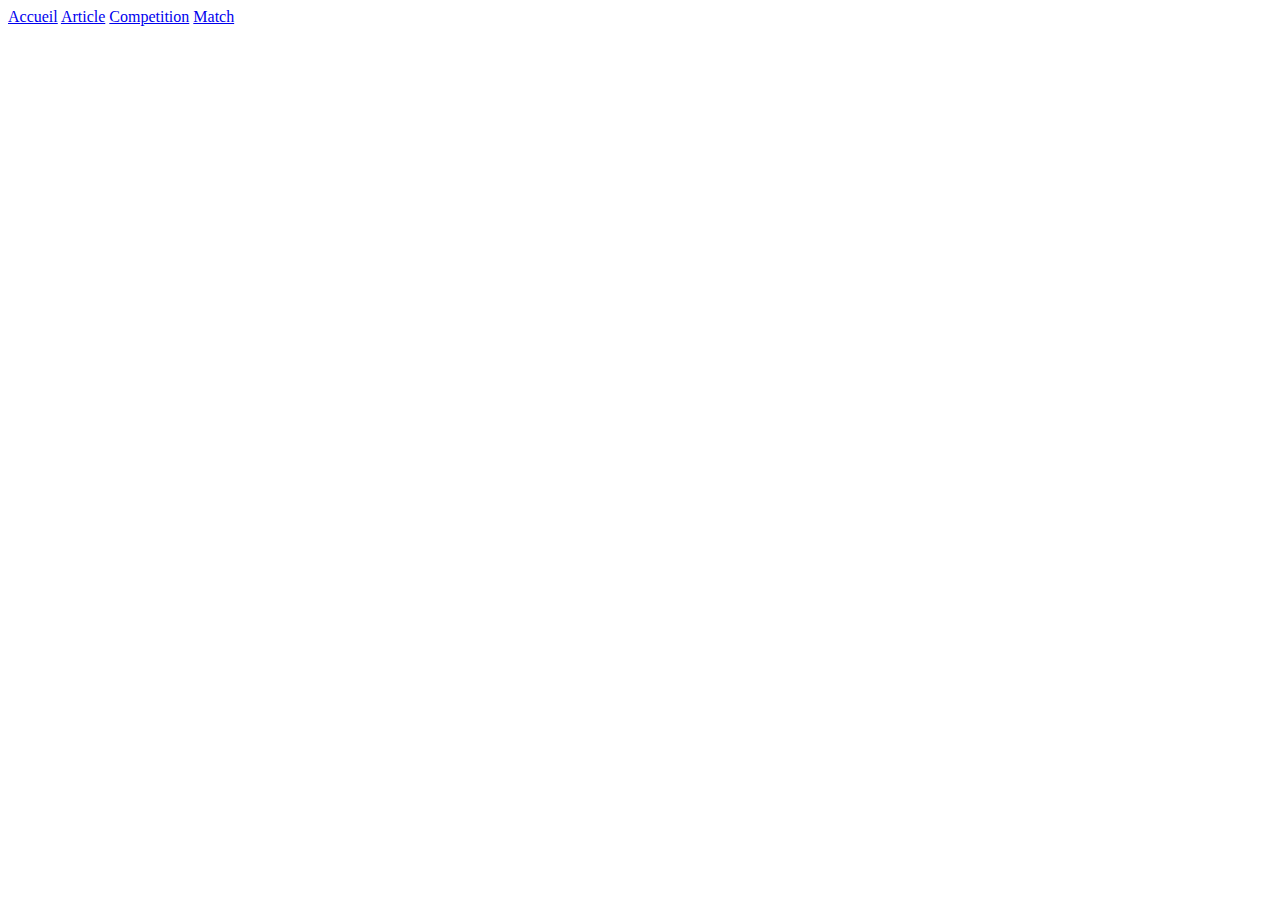
==== html/article.html @ 16e9820a "update" ====
<!DOCTYPE html>
<html lang="en">
<head>
    <meta charset="UTF-8">
    <meta http-equiv="X-UA-Compatible" content="IE=edge">
    <meta name="viewport" content="width=device-width, initial-scale=1.0">
    <title>Sport - Article</title>
    <link rel="stylesheet" href="./css/style.css">
</head>
<body>

    <div class="topnav">
        <a class="active" href="mini_projet/index.html">Accueil</a>
        <a href="article.html">Article</a>
        <a href="Competition.html">Competition</a>
        <a href="match.html">Match</a>
      </div>

   
</body>
</html>
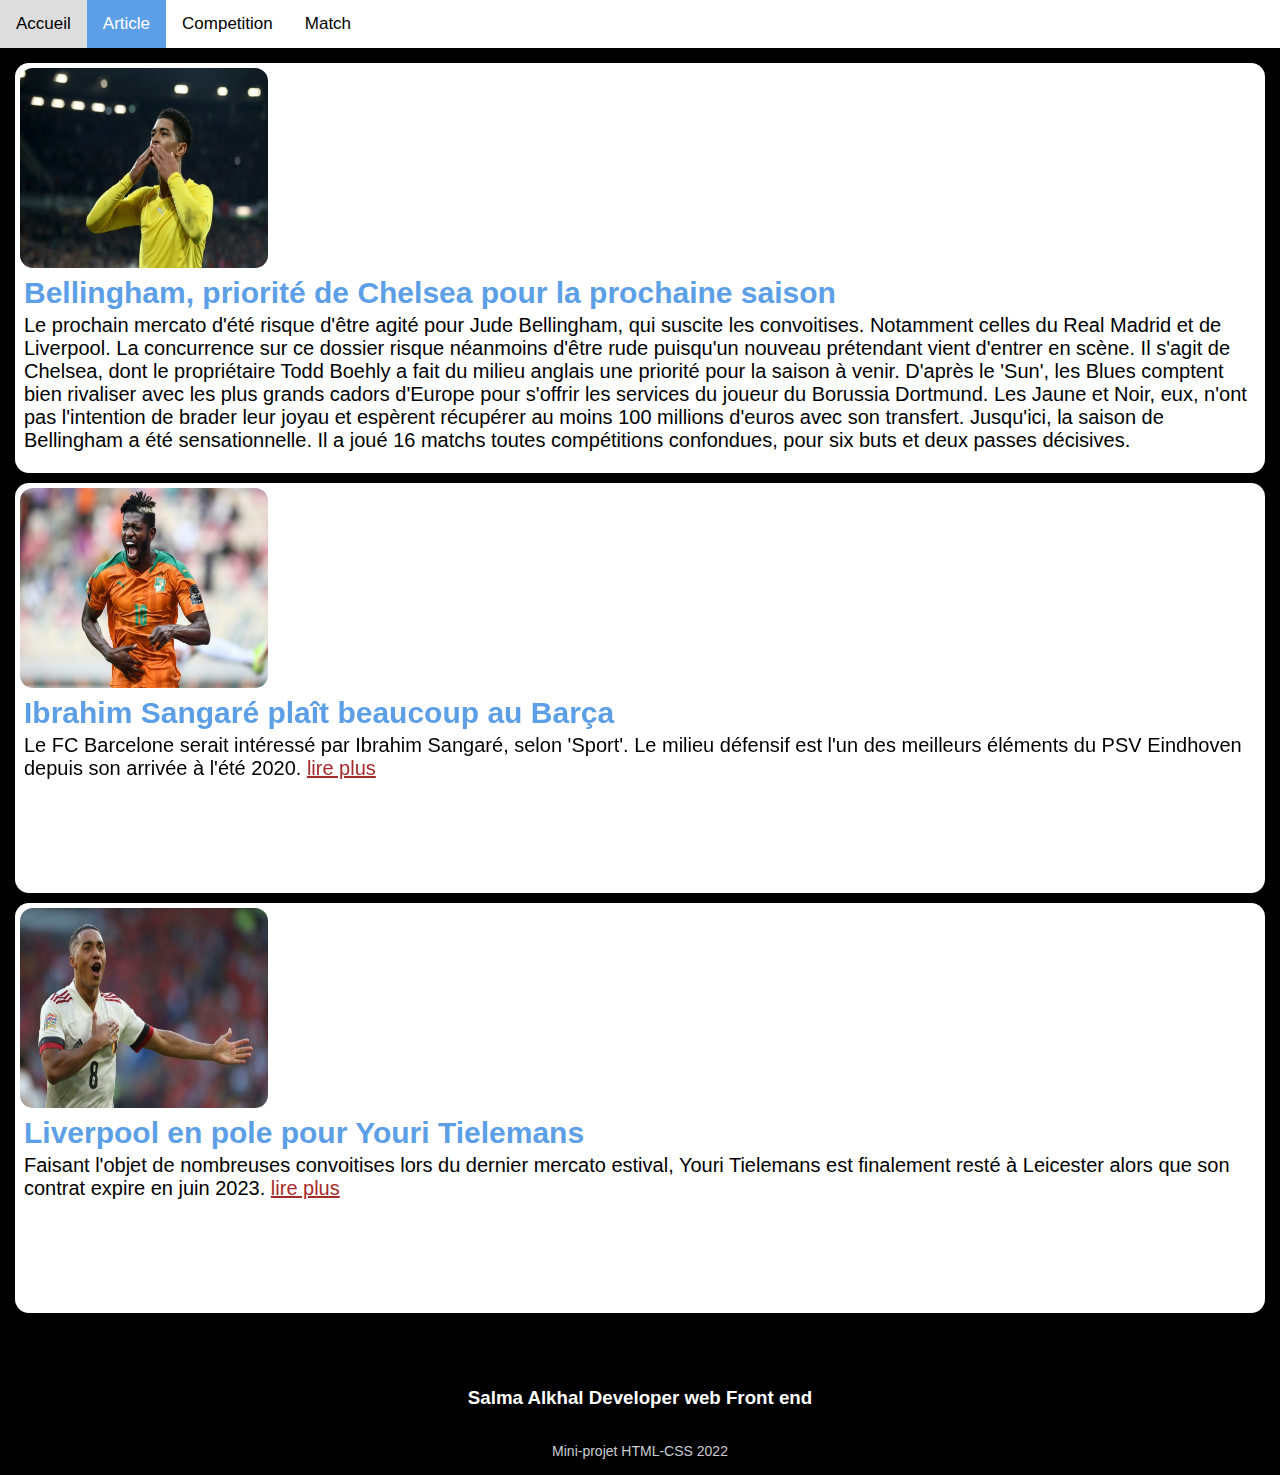
==== commit ad72852e: "update" ====
--- a/html/article.html
+++ b/html/article.html
@@ -1,21 +1,89 @@
 <!DOCTYPE html>
-<html lang="en">
+<html>
 <head>
     <meta charset="UTF-8">
     <meta http-equiv="X-UA-Compatible" content="IE=edge">
     <meta name="viewport" content="width=device-width, initial-scale=1.0">
-    <title>Sport - Article</title>
-    <link rel="stylesheet" href="./css/style.css">
+    <title>Sport Soccer - Article </title>
+    <link rel="stylesheet" href="/css/style.css">
 </head>
+
 <body>
 
-    <div class="topnav">
-        <a class="active" href="mini_projet/index.html">Accueil</a>
-        <a href="article.html">Article</a>
-        <a href="Competition.html">Competition</a>
-        <a href="match.html">Match</a>
+
+
+    <div class="sommaire">
+        <a  href="/index.html">Accueil</a>
+        <a class="active" href="article.html">Article</a>
+        <a href="./Competition.html">Competition</a>
+        <a href="./match.html">Match</a>
       </div>
 
    
+      <div>
+
+        <article class="all">
+          <article class="arti">
+            <img src="/images/afp_en_400b41ae612689c6c3e9a05229aa6eb3c3871b05.jpeg" alt="">
+
+            <h2>Bellingham, priorité de Chelsea pour la prochaine saison
+            </h2>
+            
+<p>Le prochain mercato d'été risque d'être agité pour Jude Bellingham, qui suscite les convoitises. Notamment celles du Real Madrid et de Liverpool. 
+
+    La concurrence sur ce dossier risque néanmoins d'être rude puisqu'un nouveau prétendant vient d'entrer en scène. Il s'agit de Chelsea, dont le propriétaire Todd Boehly a fait du milieu anglais une priorité pour la saison à venir.
+    
+    D'après le 'Sun', les Blues comptent bien rivaliser avec les plus grands cadors d'Europe pour s'offrir les services du joueur du Borussia Dortmund. 
+    
+    Les Jaune et Noir, eux, n'ont pas l'intention de brader leur joyau et espèrent récupérer au moins 100 millions d'euros avec son transfert. 
+    
+    Jusqu'ici, la saison de Bellingham a été sensationnelle. Il a joué 16 matchs toutes compétitions confondues, pour six buts et deux passes décisives. </p>          
+
+
+
+    <iframe width="560" height="315" src="https://www.youtube.com/embed/xLcCl6NDRa4" title="YouTube video player" frameborder="0" allow="accelerometer; autoplay; clipboard-write; encrypted-media; gyroscope; picture-in-picture" allowfullscreen></iframe>
+</article>
+    
+
+        
+          <article class="arti">
+            <img src="/images/afp_en_dfed03a7817268e8c8b0b0692df181a81c5050fa.jpeg" alt="">
+            <h2>Ibrahim Sangaré plaît beaucoup au Barça
+            </h2>
+            <p>Le FC Barcelone serait intéressé par Ibrahim Sangaré, selon 'Sport'. Le milieu défensif est l'un des meilleurs éléments du PSV Eindhoven depuis son arrivée à l'été 2020. <a href="./html/article.html">lire plus</a>
+            </p>
+          </article>
+        
+
+        
+          <article class="arti">
+            <img src="/images/afp_fr_e500e65badefec7e64fc685150d469132f058f59.jpeg" alt="">
+            <h2>Liverpool en pole pour Youri Tielemans
+            </h2>
+            <p>Faisant l'objet de nombreuses convoitises lors du dernier mercato estival, Youri Tielemans est finalement resté à Leicester alors que son contrat expire en juin 2023. <a href="./html/article.html">lire plus</a>
+
+            </p>
+          </article>
+        </article>
+    
+      </div>
+    
+
+      
+
+      <div>
+        <footer id="footer">
+            <h3>Salma Alkhal Developer web Front end</h3>
+           
+            <div class="footer-content">
+
+                <p>Mini-projet HTML-CSS 2022</p>
+
+                    <img src="/images/Université_Mohammed_V_de_Rabat.png" alt="">
+
+            </div>
+
+        </footer>
+      </div>
 </body>
 </html>--- a/css/style.css
+++ b/css/style.css
@@ -0,0 +1,187 @@
+body {
+    margin: 0;
+    font-family: Verdana, Geneva, Tahoma, sans-serif;
+    background-color:#000000;
+
+  }
+  
+
+  /* Nav bar ou bien sommaire */
+
+  .sommaire{
+    overflow: hidden;
+    background-color: rgb(255, 255, 255);
+  }
+  
+  .sommaire a {
+    float: left;
+    color: #000000;
+    text-align: center;
+    padding: 14px 16px;
+    text-decoration: none;
+    font-size: 17px;
+
+  }
+  
+  .sommaire a:hover {
+    background-color: #ddd;
+    color: black;
+  }
+  
+  .sommaire a.active {
+    background-color: #5c9fe7;
+    color: white;
+  }
+
+
+  /* Dropdown */
+  
+  .dropbtn {
+    background-color: #ffffff;
+    color: rgb(0, 0, 0);
+    padding: 16px;
+    font-size: 20px;
+    border-radius: 14px;
+    cursor: pointer;
+
+  }
+  
+  .dropdown {
+    position: relative;
+    display: inline-block;
+    
+
+  }
+  
+  .dropdown-content {
+    display: none;
+    position: absolute;
+    background-color: #f9f9f9;
+    min-width: 160px;
+    box-shadow: 0px 8px 16px 0px rgba(0,0,0,0.2);
+    z-index: 1;
+    border-radius: 14px;
+  }
+  
+  .dropdown-content a {
+    color: black;
+    padding: 12px 16px;
+    text-decoration: none;
+    display: block;
+  }
+  
+  .dropdown-content a:hover {background-color: #f1f1f1}
+  
+  .dropdown:hover .dropdown-content {
+    display: inline;
+  }
+  
+  .dropdown:hover .dropbtn {
+    background-color: #b3d9f0;
+  }
+
+  
+/* css image  */
+
+
+  #img {
+    width: 100%;
+    height: 450px;
+    background-repeat: no-repeat;
+  }
+ /* css partie article */
+
+  .all {
+    margin: 0;
+    padding: 5px;
+  }
+  
+  .all > h1, .arti {
+    margin: 10px;
+    padding: 5px;
+  }
+  
+  .arti {
+    background: white;
+    height: 400px;
+    border-radius: 14px;
+    
+
+  }
+
+
+  .arti h2 {
+    color: #5c9fe7;
+  }
+
+  .arti p {
+    font-size:20px ;  }
+
+  .arti a {
+    color: brown;
+  }
+
+  .arti img {
+    padding-left: 0px;
+    background-repeat: no-repeat;
+    width: 20%;
+    height: 200px;
+    border-radius: 13px;
+  }
+  
+
+  
+
+  
+  .arti > h2, p {
+    margin: 4px;
+    font-size: 30px;
+    font-family: Verdana, Geneva, Tahoma, sans-serif;
+  }
+
+
+  /*  css partie footer  */
+
+
+  #footer{
+    position: absolute;
+    
+    background: rgb(0, 0, 0);
+    height: auto;
+    width: 100vw;
+    padding-top: 40px;
+    color: #fff;
+    text-align: center;
+}
+
+.footer-content{
+  display: flex;
+  align-items: center;
+  justify-content: center;
+  flex-direction: column;
+  text-align: center;
+}
+
+.footer-content p{
+  max-width: 500px;
+  margin: 10px auto;
+  line-height: 28px;
+  font-size: 14px;
+  color: #cacdd2;
+}
+
+
+
+
+
+
+
+
+
+
+
+
+
+
+
+
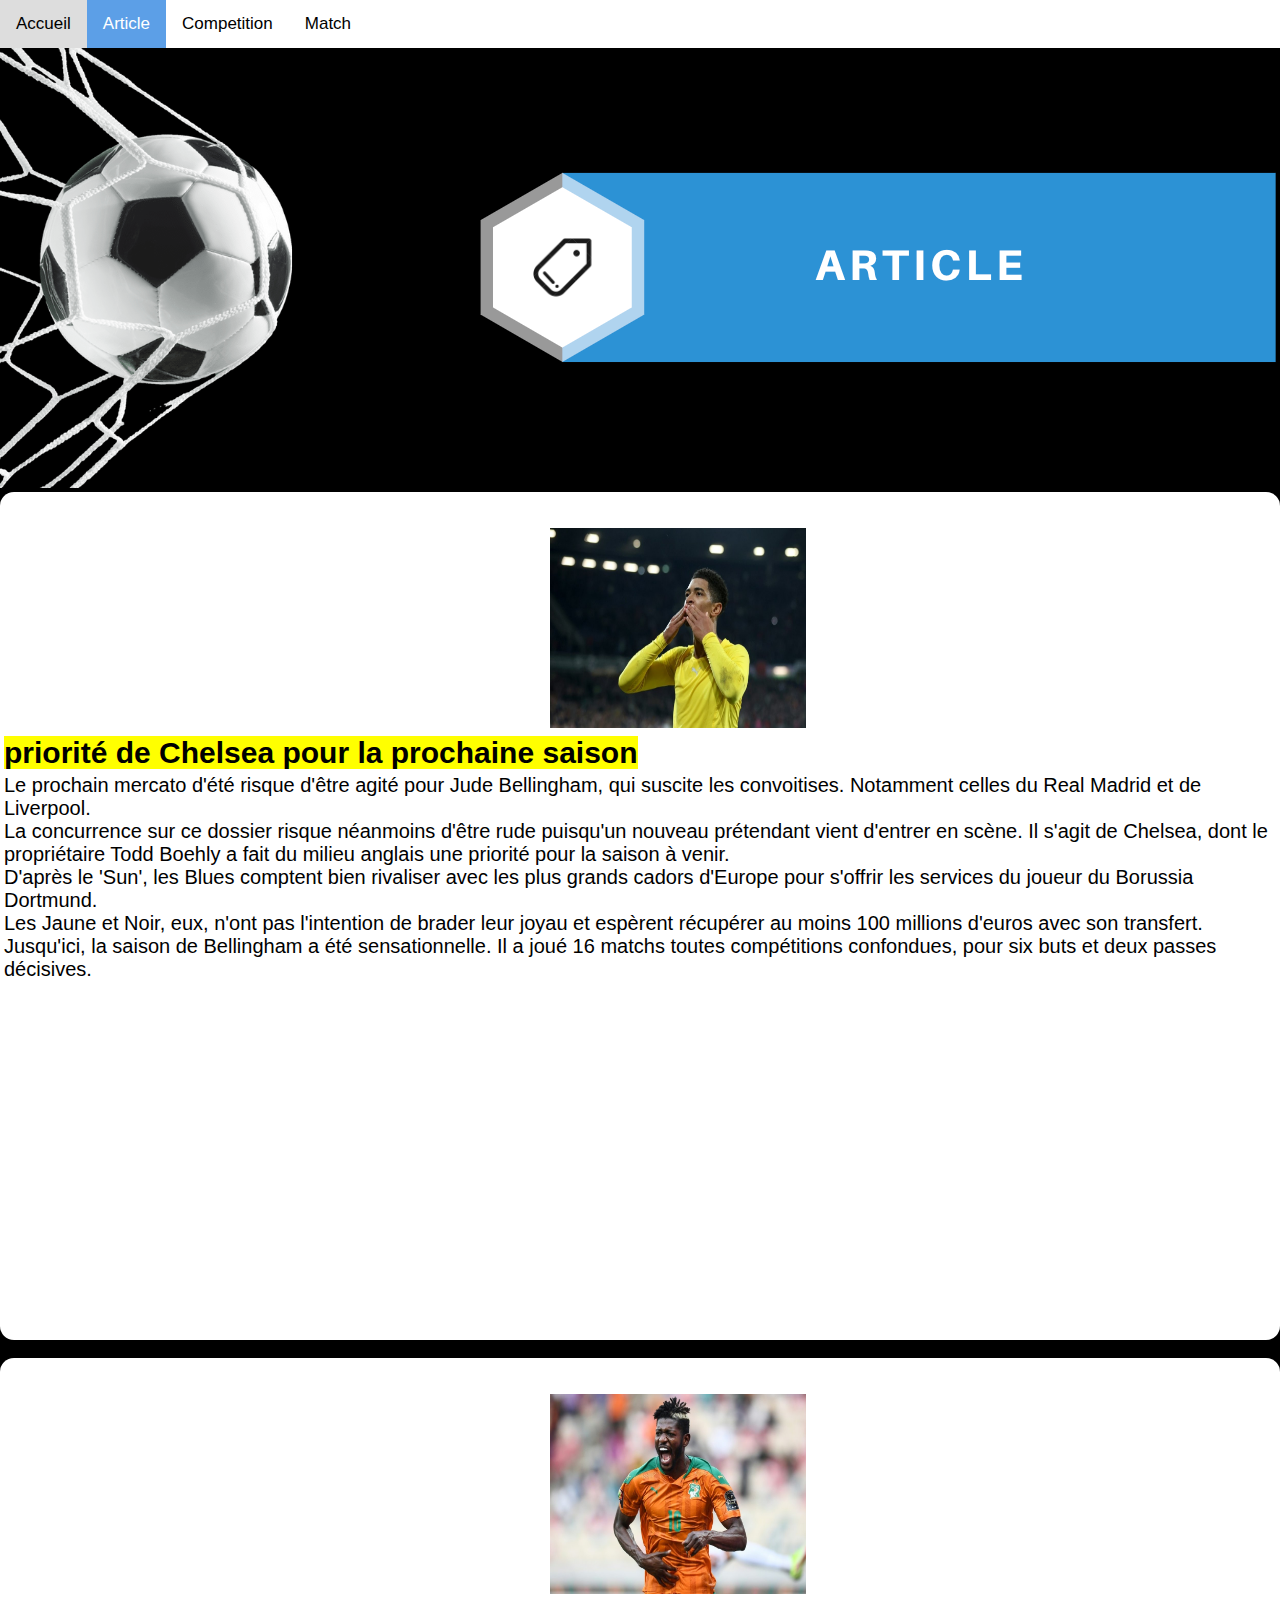
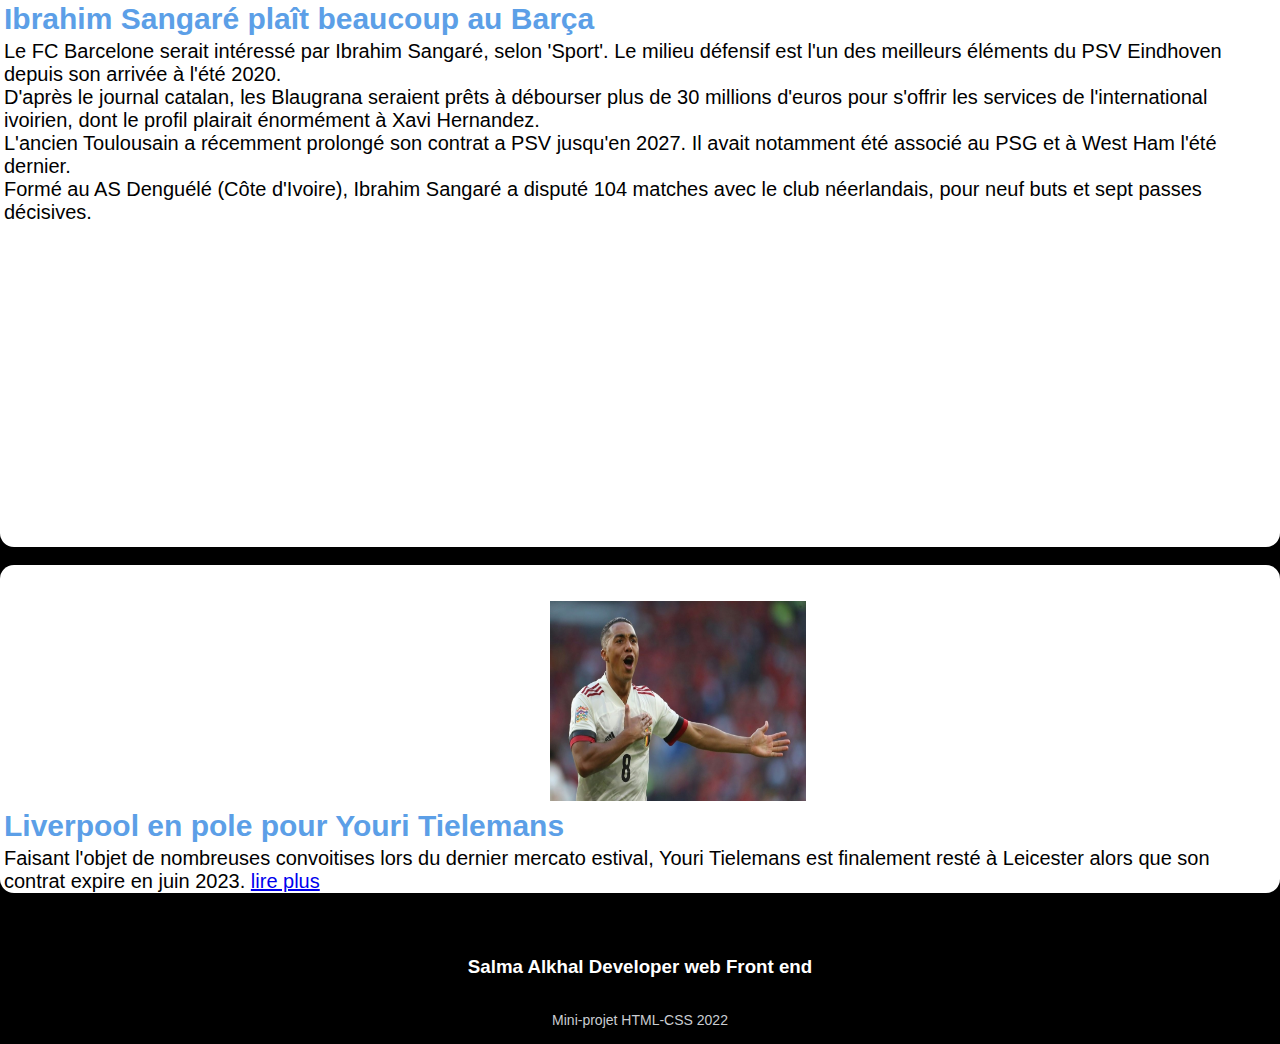
==== commit 7c721cc8: "update" ====
--- a/html/article.html
+++ b/html/article.html
@@ -19,52 +19,81 @@
         <a href="./match.html">Match</a>
       </div>
 
+
+        <div>
+            <img src="/images/ARTICLE.png" alt="">
+        </div>
    
+
       <div>
 
-        <article class="all">
-          <article class="arti">
+
+       
+        <article class="all2">
+          <article class="arti2">
+
+            <br>
+            <br>
             <img src="/images/afp_en_400b41ae612689c6c3e9a05229aa6eb3c3871b05.jpeg" alt="">
 
-            <h2>Bellingham, priorité de Chelsea pour la prochaine saison
+            <h2><mark>priorité de Chelsea pour la prochaine saison</mark> 
             </h2>
             
-<p>Le prochain mercato d'été risque d'être agité pour Jude Bellingham, qui suscite les convoitises. Notamment celles du Real Madrid et de Liverpool. 
+<p>Le prochain mercato d'été risque d'être agité pour Jude Bellingham, qui suscite les convoitises. Notamment celles du Real Madrid et de Liverpool.  <br>
 
-    La concurrence sur ce dossier risque néanmoins d'être rude puisqu'un nouveau prétendant vient d'entrer en scène. Il s'agit de Chelsea, dont le propriétaire Todd Boehly a fait du milieu anglais une priorité pour la saison à venir.
+    La concurrence sur ce dossier risque néanmoins d'être rude puisqu'un nouveau prétendant vient d'entrer en scène. Il s'agit de Chelsea, dont le propriétaire Todd Boehly a fait du milieu anglais une priorité pour la saison à venir. <br>
     
-    D'après le 'Sun', les Blues comptent bien rivaliser avec les plus grands cadors d'Europe pour s'offrir les services du joueur du Borussia Dortmund. 
+    D'après le 'Sun', les Blues comptent bien rivaliser avec les plus grands cadors d'Europe pour s'offrir les services du joueur du Borussia Dortmund.  <br>
     
-    Les Jaune et Noir, eux, n'ont pas l'intention de brader leur joyau et espèrent récupérer au moins 100 millions d'euros avec son transfert. 
+    Les Jaune et Noir, eux, n'ont pas l'intention de brader leur joyau et espèrent récupérer au moins 100 millions d'euros avec son transfert. <br>
     
-    Jusqu'ici, la saison de Bellingham a été sensationnelle. Il a joué 16 matchs toutes compétitions confondues, pour six buts et deux passes décisives. </p>          
+    Jusqu'ici, la saison de Bellingham a été sensationnelle. Il a joué 16 matchs toutes compétitions confondues, pour six buts et deux passes décisives. </p>         <br>
+    
+    <br>
+<center>
 
-
-
-    <iframe width="560" height="315" src="https://www.youtube.com/embed/xLcCl6NDRa4" title="YouTube video player" frameborder="0" allow="accelerometer; autoplay; clipboard-write; encrypted-media; gyroscope; picture-in-picture" allowfullscreen></iframe>
+    <iframe  width="560" height="315" src="https://www.youtube.com/embed/xLcCl6NDRa4" title="YouTube video player" frameborder="0" allow="accelerometer; autoplay; clipboard-write; encrypted-media; gyroscope; picture-in-picture" allowfullscreen></iframe>
+</center>
 </article>
     
 
-        
-          <article class="arti">
+    <br>
+          <article class="arti2">
+            <br>
+            <br>
             <img src="/images/afp_en_dfed03a7817268e8c8b0b0692df181a81c5050fa.jpeg" alt="">
             <h2>Ibrahim Sangaré plaît beaucoup au Barça
             </h2>
-            <p>Le FC Barcelone serait intéressé par Ibrahim Sangaré, selon 'Sport'. Le milieu défensif est l'un des meilleurs éléments du PSV Eindhoven depuis son arrivée à l'été 2020. <a href="./html/article.html">lire plus</a>
+            <p>Le FC Barcelone serait intéressé par Ibrahim Sangaré, selon 'Sport'. Le milieu défensif est l'un des meilleurs éléments du PSV Eindhoven depuis son arrivée à l'été 2020. <br>
+
+                D'après le journal catalan, les Blaugrana seraient prêts à débourser plus de 30 millions d'euros pour s'offrir les services de l'international ivoirien, dont le profil plairait énormément à Xavi Hernandez. <br>
+                
+                L'ancien Toulousain a récemment prolongé son contrat a PSV jusqu'en 2027. Il avait notamment été associé au PSG et à West Ham l'été dernier. <br>
+                
+                Formé au AS Denguélé (Côte d'Ivoire), Ibrahim Sangaré a disputé 104 matches avec le club néerlandais, pour neuf buts et sept passes décisives. <br>
+                
             </p>
+
+
+            <center>
+
+                <iframe  width="560" height="315" src="https://www.youtube.com/embed/xLcCl6NDRa4" title="YouTube video player" frameborder="0" allow="accelerometer; autoplay; clipboard-write; encrypted-media; gyroscope; picture-in-picture" allowfullscreen></iframe>
+            </center>
           </article>
         
 
         
-          <article class="arti">
+          <br>
+
+          <article class="arti2">
+            <br>
+            <br>
             <img src="/images/afp_fr_e500e65badefec7e64fc685150d469132f058f59.jpeg" alt="">
             <h2>Liverpool en pole pour Youri Tielemans
             </h2>
             <p>Faisant l'objet de nombreuses convoitises lors du dernier mercato estival, Youri Tielemans est finalement resté à Leicester alors que son contrat expire en juin 2023. <a href="./html/article.html">lire plus</a>
-
             </p>
           </article>
-        </article>
     
       </div>
     
--- a/css/style.css
+++ b/css/style.css
@@ -172,16 +172,62 @@
 
 
 
-
-
-
-
-
-
-
-
-
-
-
-
-
+.all {
+  margin: 0;
+  padding: 5px;
+}
+
+.all > h1, .arti {
+  margin: 10px;
+  padding: 5px;
+}
+
+.arti2 {
+  background: white;
+  height: auto;
+  border-radius: 14px;
+  
+
+}
+
+
+.arti2 h2 {
+  color: #5c9fe7;
+}
+
+.arti2 p {
+  font-size:20px ;  }
+
+
+
+.arti2 img {
+  padding-left: 550px;
+  background-repeat: no-repeat;
+  width: 20%;
+  height: 200px;
+}
+
+
+
+
+
+.arti2 > h2, p {
+  margin: 4px;
+  font-size: 30px;
+  font-family: Verdana, Geneva, Tahoma, sans-serif;
+}
+
+
+
+
+
+
+
+
+
+
+
+
+
+
+
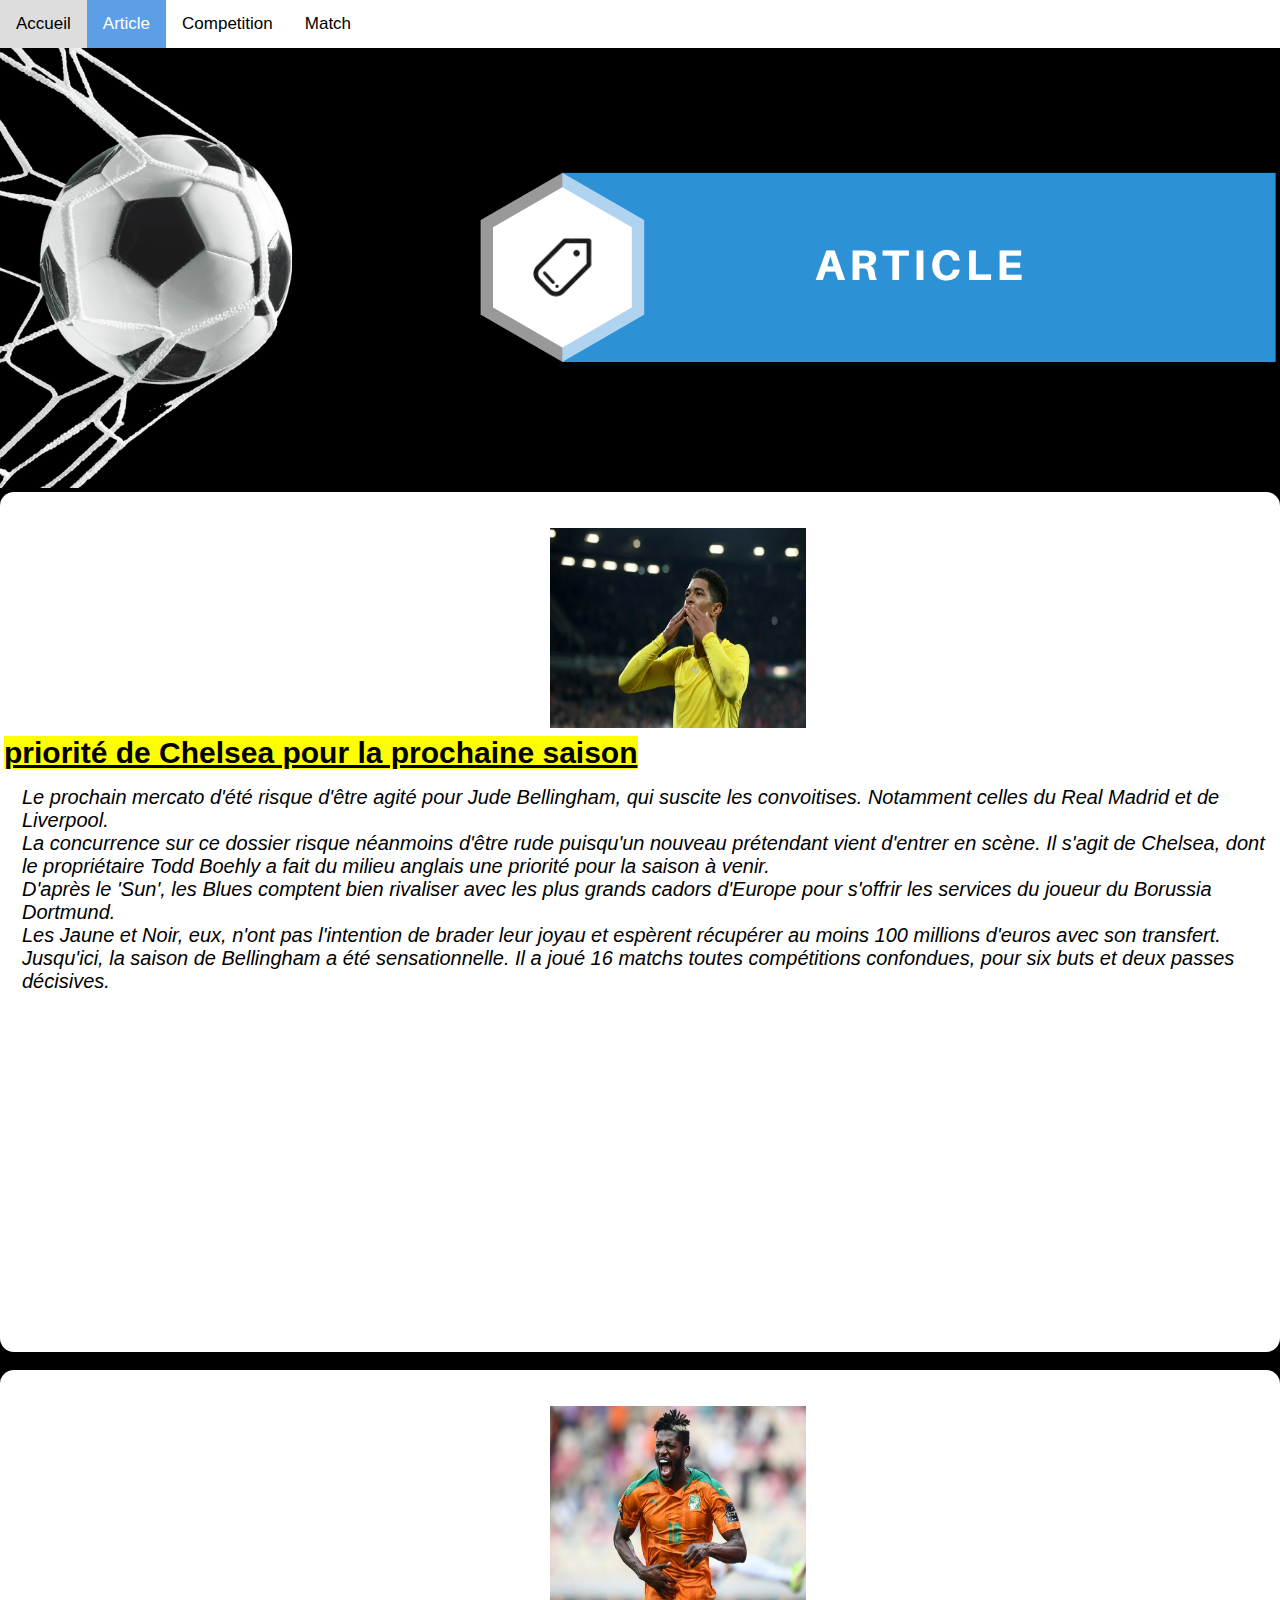
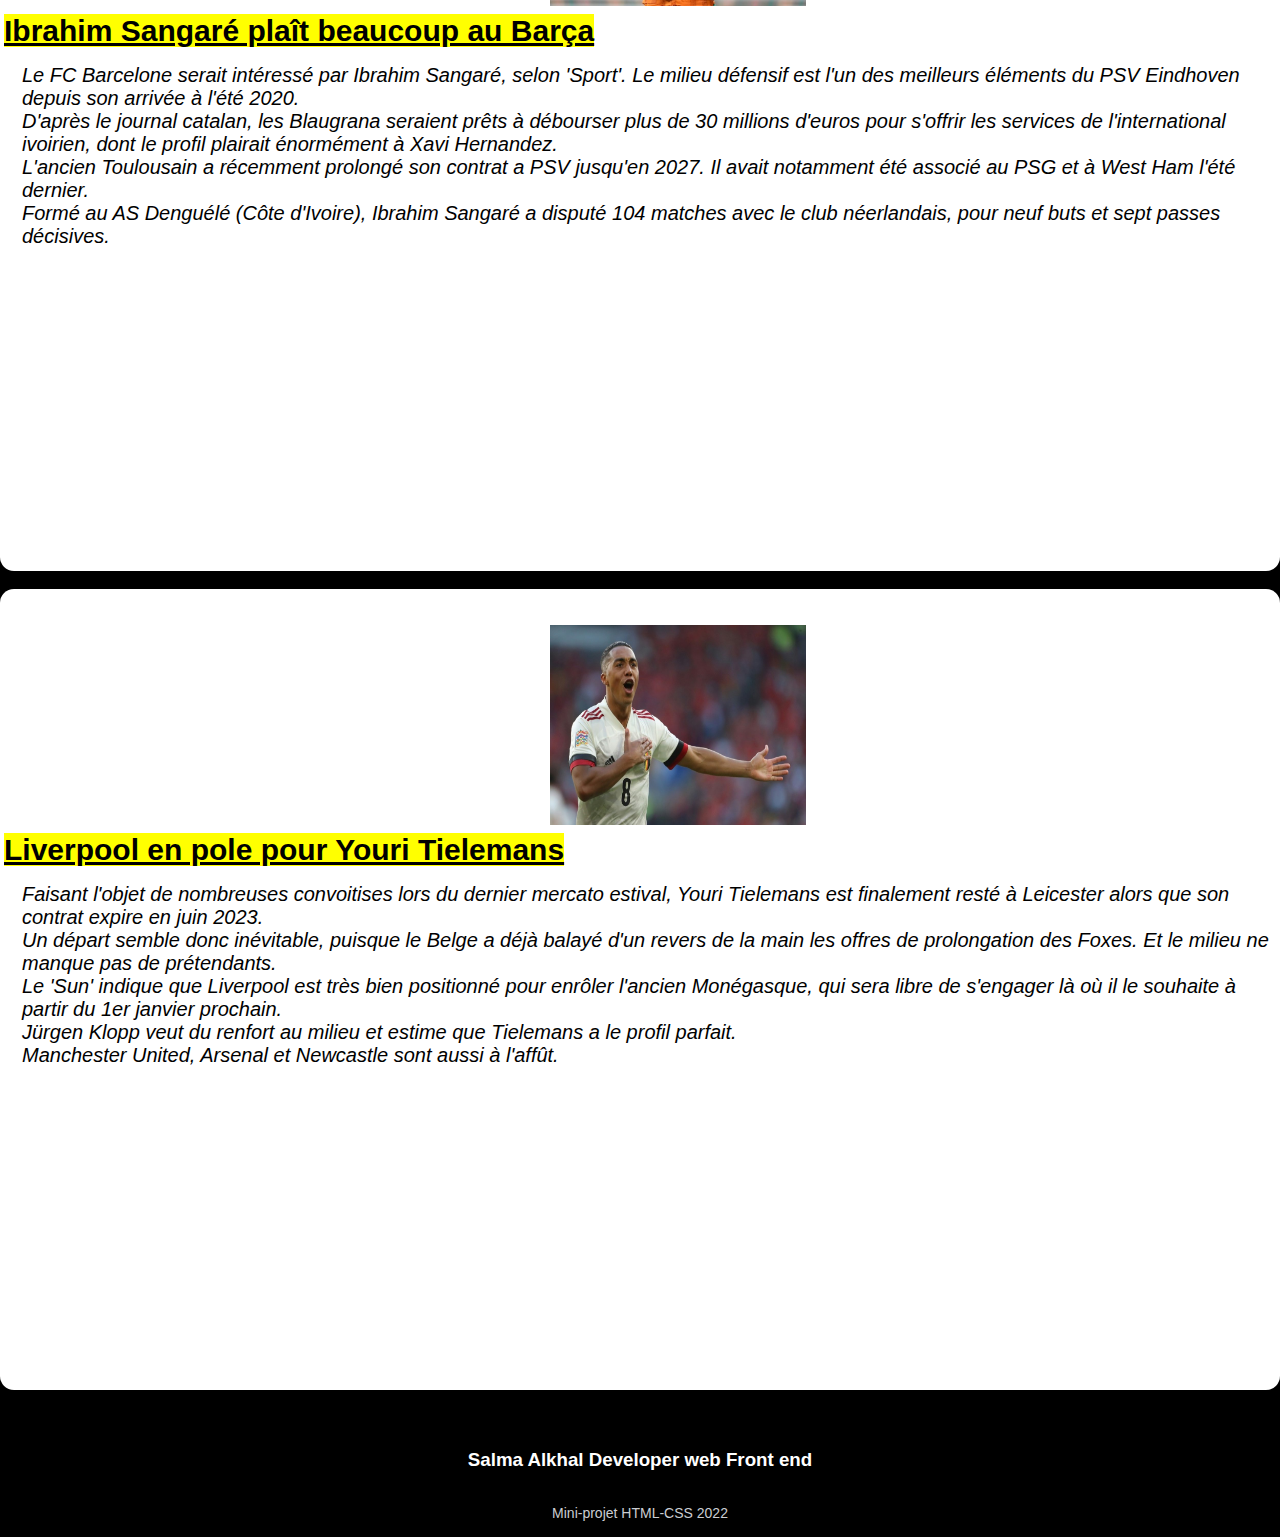
==== commit e1448390: "update" ====
--- a/html/article.html
+++ b/html/article.html
@@ -36,7 +36,7 @@
             <br>
             <img src="/images/afp_en_400b41ae612689c6c3e9a05229aa6eb3c3871b05.jpeg" alt="">
 
-            <h2><mark>priorité de Chelsea pour la prochaine saison</mark> 
+            <h2><mark><ins> priorité de Chelsea pour la prochaine saison</ins></mark> 
             </h2>
             
 <p>Le prochain mercato d'été risque d'être agité pour Jude Bellingham, qui suscite les convoitises. Notamment celles du Real Madrid et de Liverpool.  <br>
@@ -62,7 +62,7 @@
             <br>
             <br>
             <img src="/images/afp_en_dfed03a7817268e8c8b0b0692df181a81c5050fa.jpeg" alt="">
-            <h2>Ibrahim Sangaré plaît beaucoup au Barça
+            <h2><mark><ins>Ibrahim Sangaré plaît beaucoup au Barça</ins> </mark>
             </h2>
             <p>Le FC Barcelone serait intéressé par Ibrahim Sangaré, selon 'Sport'. Le milieu défensif est l'un des meilleurs éléments du PSV Eindhoven depuis son arrivée à l'été 2020. <br>
 
@@ -77,8 +77,7 @@
 
             <center>
 
-                <iframe  width="560" height="315" src="https://www.youtube.com/embed/xLcCl6NDRa4" title="YouTube video player" frameborder="0" allow="accelerometer; autoplay; clipboard-write; encrypted-media; gyroscope; picture-in-picture" allowfullscreen></iframe>
-            </center>
+                <iframe width="560" height="315" src="https://www.youtube.com/embed/ZzQ7mhZ2iP0" title="YouTube video player" frameborder="0" allow="accelerometer; autoplay; clipboard-write; encrypted-media; gyroscope; picture-in-picture" allowfullscreen></iframe>            </center>
           </article>
         
 
@@ -89,10 +88,25 @@
             <br>
             <br>
             <img src="/images/afp_fr_e500e65badefec7e64fc685150d469132f058f59.jpeg" alt="">
-            <h2>Liverpool en pole pour Youri Tielemans
+            <h2> <mark><ins> Liverpool en pole pour Youri Tielemans</ins></mark>
             </h2>
-            <p>Faisant l'objet de nombreuses convoitises lors du dernier mercato estival, Youri Tielemans est finalement resté à Leicester alors que son contrat expire en juin 2023. <a href="./html/article.html">lire plus</a>
+            <p>
+                Faisant l'objet de nombreuses convoitises lors du dernier mercato estival, Youri Tielemans est finalement resté à Leicester alors que son contrat expire en juin 2023. <br>
+
+Un départ semble donc inévitable, puisque le Belge a déjà balayé d'un revers de la main les offres de prolongation des Foxes. Et le milieu ne manque pas de prétendants. <br>
+
+Le 'Sun' indique que Liverpool est très bien positionné pour enrôler l'ancien Monégasque, qui sera libre de s'engager là où il le souhaite à partir du 1er janvier prochain.  <br>
+
+Jürgen Klopp veut du renfort au milieu et estime que Tielemans a le profil parfait.
+<br>
+
+Manchester United, Arsenal et Newcastle sont aussi à l'affût.
+<br>
             </p>
+
+
+            <center>
+                <iframe width="560" height="315" src="https://www.youtube.com/embed/PtBG0JCNakk" title="YouTube video player" frameborder="0" allow="accelerometer; autoplay; clipboard-write; encrypted-media; gyroscope; picture-in-picture" allowfullscreen></iframe>            </center>
           </article>
     
       </div>
--- a/css/style.css
+++ b/css/style.css
@@ -196,7 +196,11 @@
 }
 
 .arti2 p {
-  font-size:20px ;  }
+  font-size:20px ; 
+  padding-left: 18px;
+  padding-top: 12px;
+font-style: oblique;
+}
 
 
 
@@ -222,12 +226,56 @@
 
 
 
-
-
-
-
-
-
-
-
-
+.content-table {
+  border-collapse: collapse;
+  margin: 25px 0;
+  font-size: 0.9em;
+  min-width: 400px;
+  border-radius: 5px 5px 0 0;
+  overflow: hidden;
+  box-shadow: 0 0 20px rgba(0, 0, 0, 0.15);
+}
+
+.content-table thead tr {
+  background-color: #25c384;
+  color: #ffffff;
+  text-align: left;
+  font-weight: bold;
+  
+}
+
+.content-table th,
+.content-table td {
+  padding: 12px 15px;
+  color: rgb(0, 0, 0);
+  font-size: 20px;
+  font-family: Verdana, Geneva, Tahoma, sans-serif;
+}
+
+.content-table tbody tr {
+  border-bottom: 1px solid #dddddd;
+  background-color: #f1f1f1;
+}
+
+.content-table tbody tr:nth-of-type(even) {
+  background-color: #ffffff;
+}
+
+.content-table tbody tr:last-of-type {
+  border-bottom: 2px solid #2dafde;
+}
+
+.content-table tbody tr.active-row {
+  font-weight: bold;
+  color: #000000;
+}
+
+
+
+
+
+
+
+
+
+
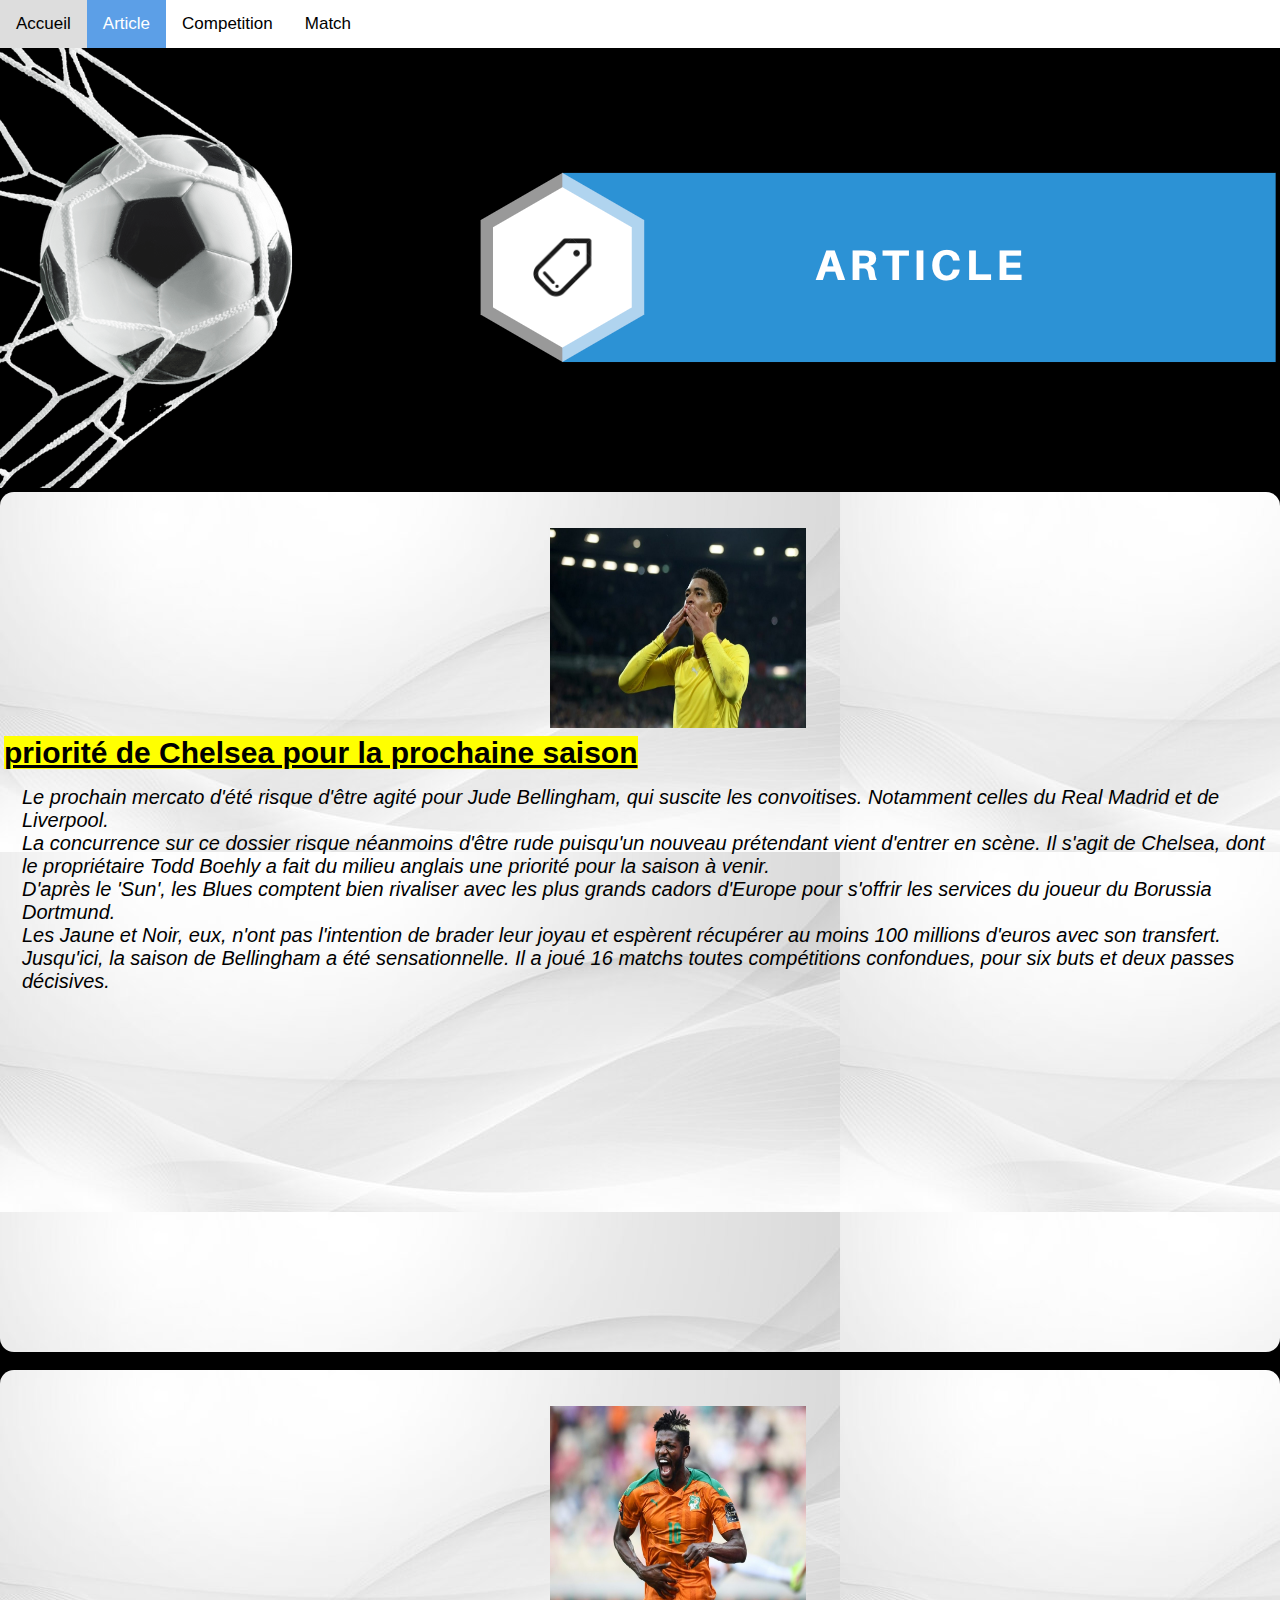
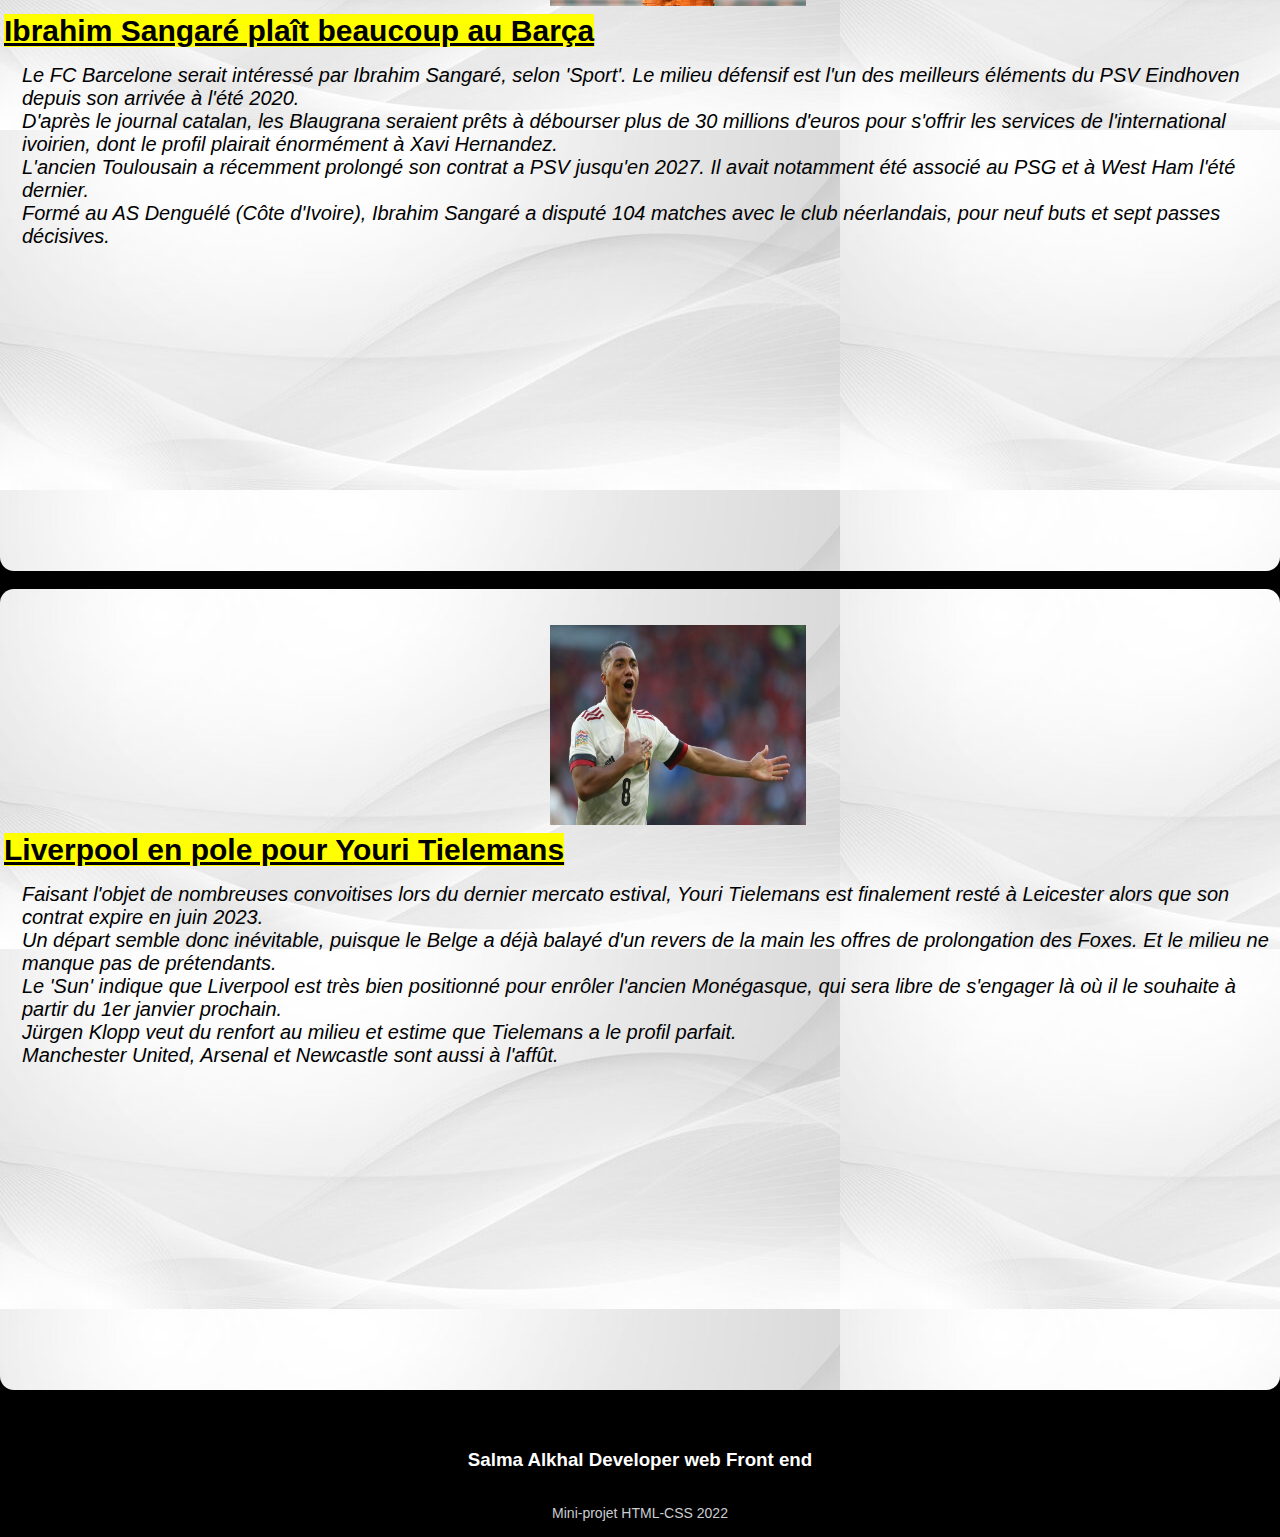
==== commit 3c163026: "update" ====
--- a/html/article.html
+++ b/html/article.html
@@ -25,7 +25,7 @@
         </div>
    
 
-      <div>
+      <div >
 
 
        
--- a/css/style.css
+++ b/css/style.css
@@ -102,9 +102,10 @@
   }
   
   .arti {
-    background: white;
-    height: 400px;
+    height: auto;
     border-radius: 14px;
+    background-image: url(/images/360_F_409812204_DB79pC30Mid4zQgUwEFOMbniRhzUUk2X.jpeg);
+
     
 
   }
@@ -186,6 +187,8 @@
   background: white;
   height: auto;
   border-radius: 14px;
+  background-image: url(/images/360_F_409812204_DB79pC30Mid4zQgUwEFOMbniRhzUUk2X.jpeg);
+  background-repeat: repeat;
   
 
 }
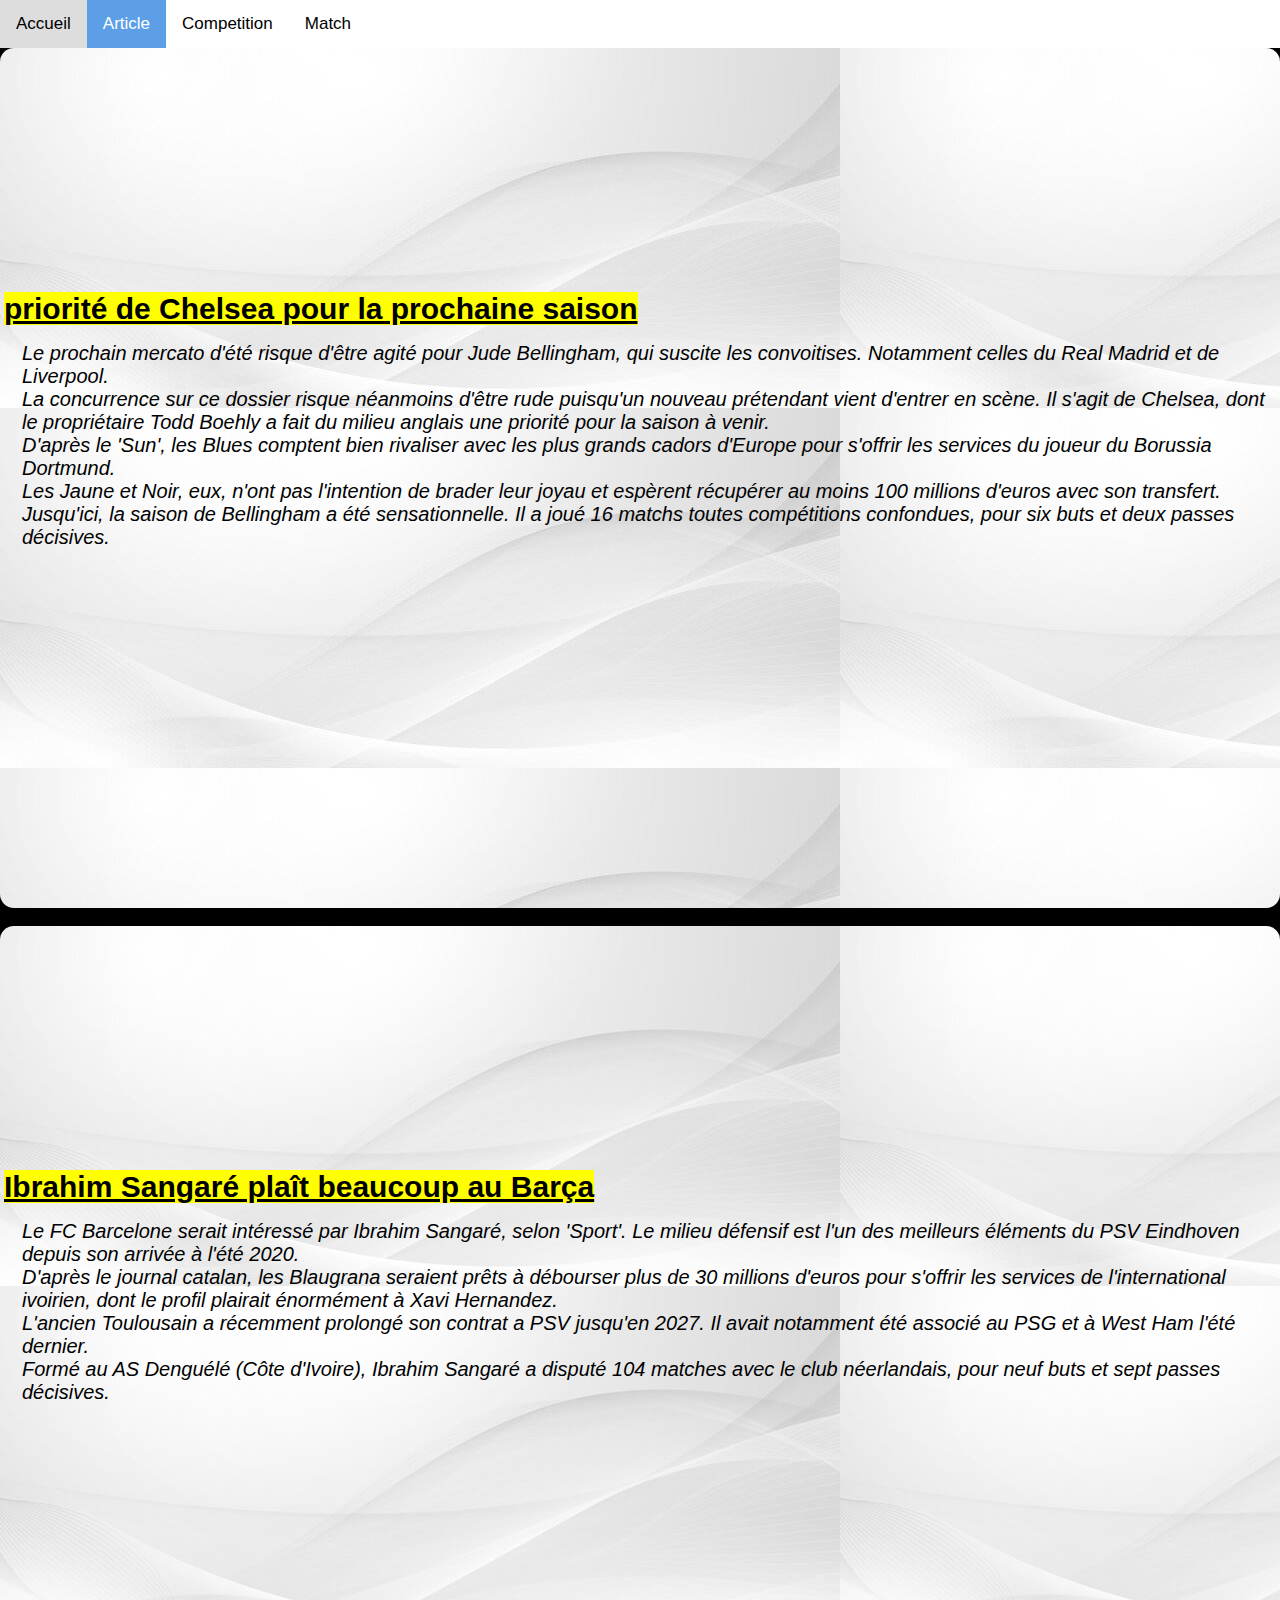
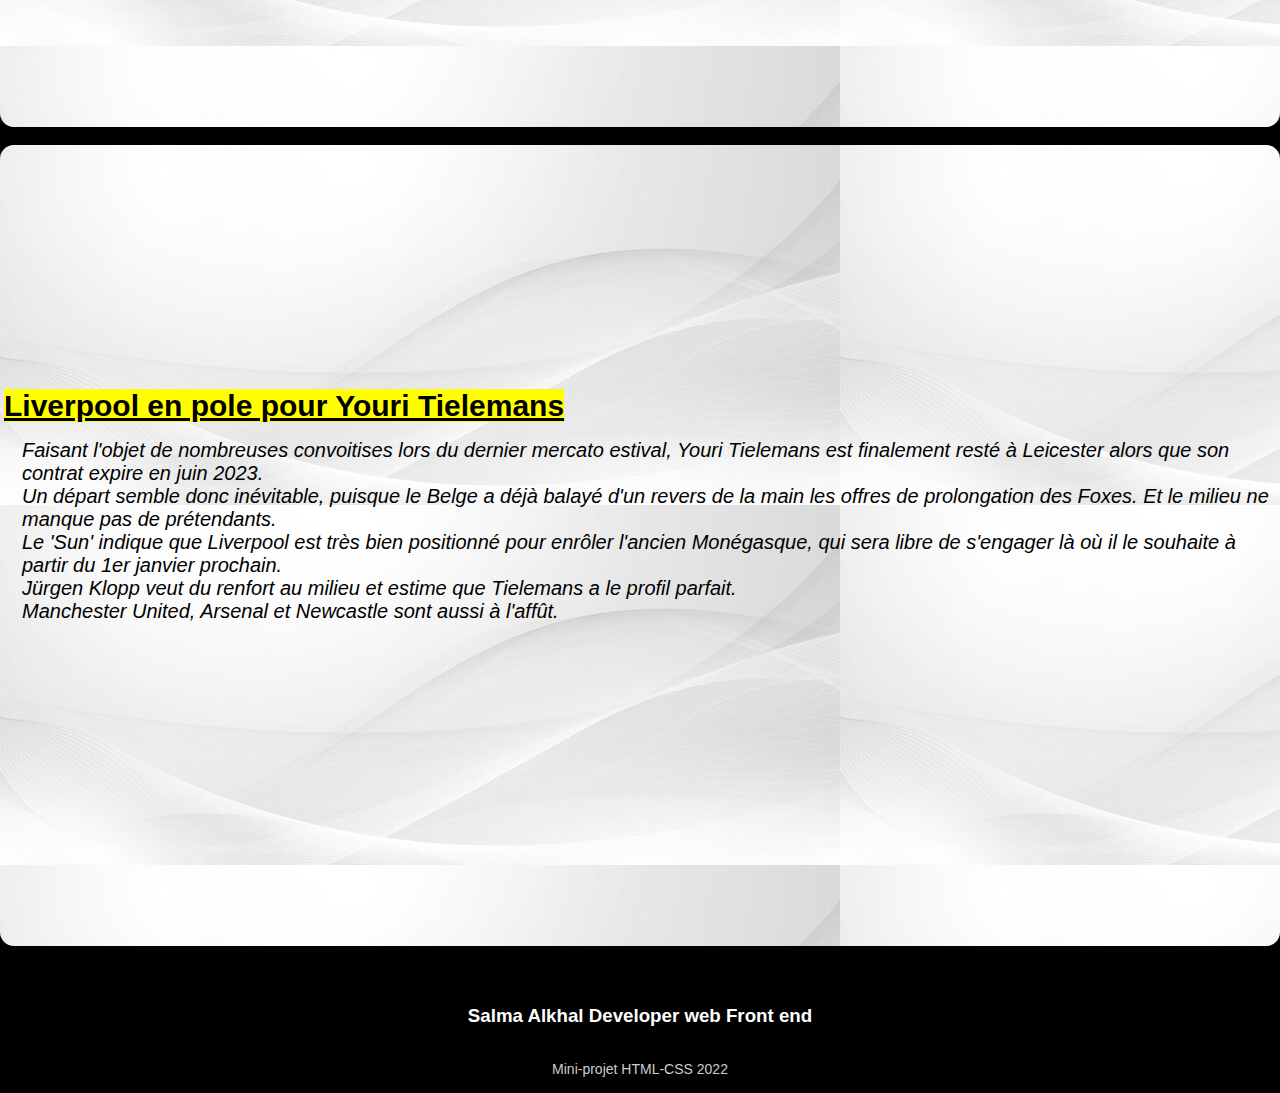
==== commit 4f5f4dc9: "update" ====
--- a/html/article.html
+++ b/html/article.html
@@ -20,9 +20,7 @@
       </div>
 
 
-        <div>
-            <img src="/images/ARTICLE.png" alt="">
-        </div>
+        
    
 
       <div >
--- a/css/style.css
+++ b/css/style.css
@@ -5,7 +5,6 @@
 
   }
   
-
   /* Nav bar ou bien sommaire */
 
   .sommaire{
@@ -282,3 +281,161 @@
 
 
 
+
+
+
+
+
+
+
+
+
+
+/* match */
+
+
+        ::-webkit-scrollbar{width:5px;height:9px;background:#dcdcdc}
+        
+        
+        td,th{padding:0}*{-webkit-box-sizing:border-box;-moz-box-sizing:border-box;box-sizing:border-box}
+        
+        *:before,*:after{-webkit-box-sizing:border-box;-moz-box-sizing:border-box;box-sizing:border-box}
+        
+        .container{margin-left:auto;margin-right:auto;padding-right:15px;padding-left:15px}
+        
+        @media (min-width:768px){.container{width:750px}}@media (min-width:992px){.container{width:970px}}
+        
+        @media (min-width:1200px){.container{width:1170px}}
+        
+        .container-fluid{margin-left:auto;margin-right:auto;padding-right:15px;padding-left:15px}
+        
+        .container:before,.container:after,.container-fluid:before,.container-fluid:after{content:" ";display:table}
+        
+        
+        /*mnajiri*/
+        
+        .contents.widget-content {padding: 5px !important;}
+        
+        /*mnajiri*/
+        
+        .contents.widget-content{padding:15px}
+        
+        div#match_today h2{text-align:center;padding:10px;background:#532855;color:#fff}
+        
+        /*mnajiri*/
+        
+        .mnajiri{display:block;height:94px;position:relative;
+        
+        box-shadow:rgba(0, 0, 0, 0.57) 0px 25px 20px -21px;
+        
+        -webkit-transition:box-shadow .3s;transition:box-shadow .3s;
+        
+        border-radius:5px;margin:12px auto;
+        
+        background:#DCEDC8;}
+        
+        /*mnajiri*/
+        
+        .fullink{display:block;height:100%;position:absolute;right:0;width:100%;z-index:5}
+        
+        /*mnajiri*/
+        
+        .mnajiriin{margin:0 13px}
+        
+        /*mnajiri*/
+        
+        .mnajiri img{background-color:#fff;border-bottom:3px solid #532855;height:50px;padding:4px;position:absolute;width:50px;border-radius:50%;box-shadow:0 2px 5px rgba(0,0,0,0.1),0 2px 5px -1px rgba(0,0,0,0.2);-webkit-transition:box-shadow .3s;transition:box-shadow .3s}
+        
+        /*mnajiri*/
+        
+        .mpart1 strong{
+        
+            color: #fff;
+        
+            height: 50px;
+        
+            margin-right: -50px;
+        
+            position: absolute;
+        
+            right: 50%;
+        
+            text-align: center;
+        
+            width: 100px;
+        
+            z-index: 1;
+        
+            border-radius: 5px;}
+        
+        .mpart1{position:relative;height:48px;line-height:48px}
+        
+        .mpart1 span{
+        
+            float: right;
+        
+            text-align: center;
+        
+            width: 100%;
+        
+            z-index: 2;
+        
+        }
+        
+        /*mnajiri*/
+        
+        .right_match{float:right;padding-left:30px;width:50%;position:relative;z-index:2}
+        
+        /*mnajiri*/
+        
+        .left_match{float:left;padding-right:30px;width:50%;position:relative;z-index:2}
+        
+        .details_match{padding:0 100px;font-size:14px}
+        
+        .details_match i{margin-left:5px}
+        
+        .details_match span{background-color:#532855;border-left:1px solid #fff;color:#fff;float:right;height:36px;line-height:36px;position:relative;text-align:center;width:33.3%}
+        
+        .details_match .liga_mdw{border:0 none}
+        
+        .first_match::before,.liga_mdw::before{background-color:#532855;content:"";height:36px;position:absolute;top:0;width:20px}
+        
+        .first_match::before{transform:skew(-20deg);right:-12px;border-radius:0 0 8px}
+        
+        .liga_mdw::before{transform:skew(20deg);left:-12px;border-radius:0 0 0 8px}
+        
+        
+        
+        .details_match{font-size:12px}
+        
+        /*mnajiri*/
+        
+        .mpart1{line-height:30px}
+        
+        /*mnajiri*/
+        
+        .mnajiriin{margin:0 5px}
+        
+        /*mnajiri*/
+        
+        .right_match{padding-left:20px}
+        
+        .left_match{padding-right:20px}
+        
+        /*mnajiri*/
+        
+        .mnajiri{height:157px}
+        
+        .details_match{padding:0 25px}
+        
+        /*mnajiri*/
+        
+        .mnajiri img{position:relative;display:block;margin:5px auto;background:transparent;border:0;padding:0}
+        
+        .mpart1 strong{height:36px;line-height:36px;top:30px;width:60px;margin-right:-30px}
+        
+        .najiri1{
+        
+            background-color: #532855;
+        
+        }